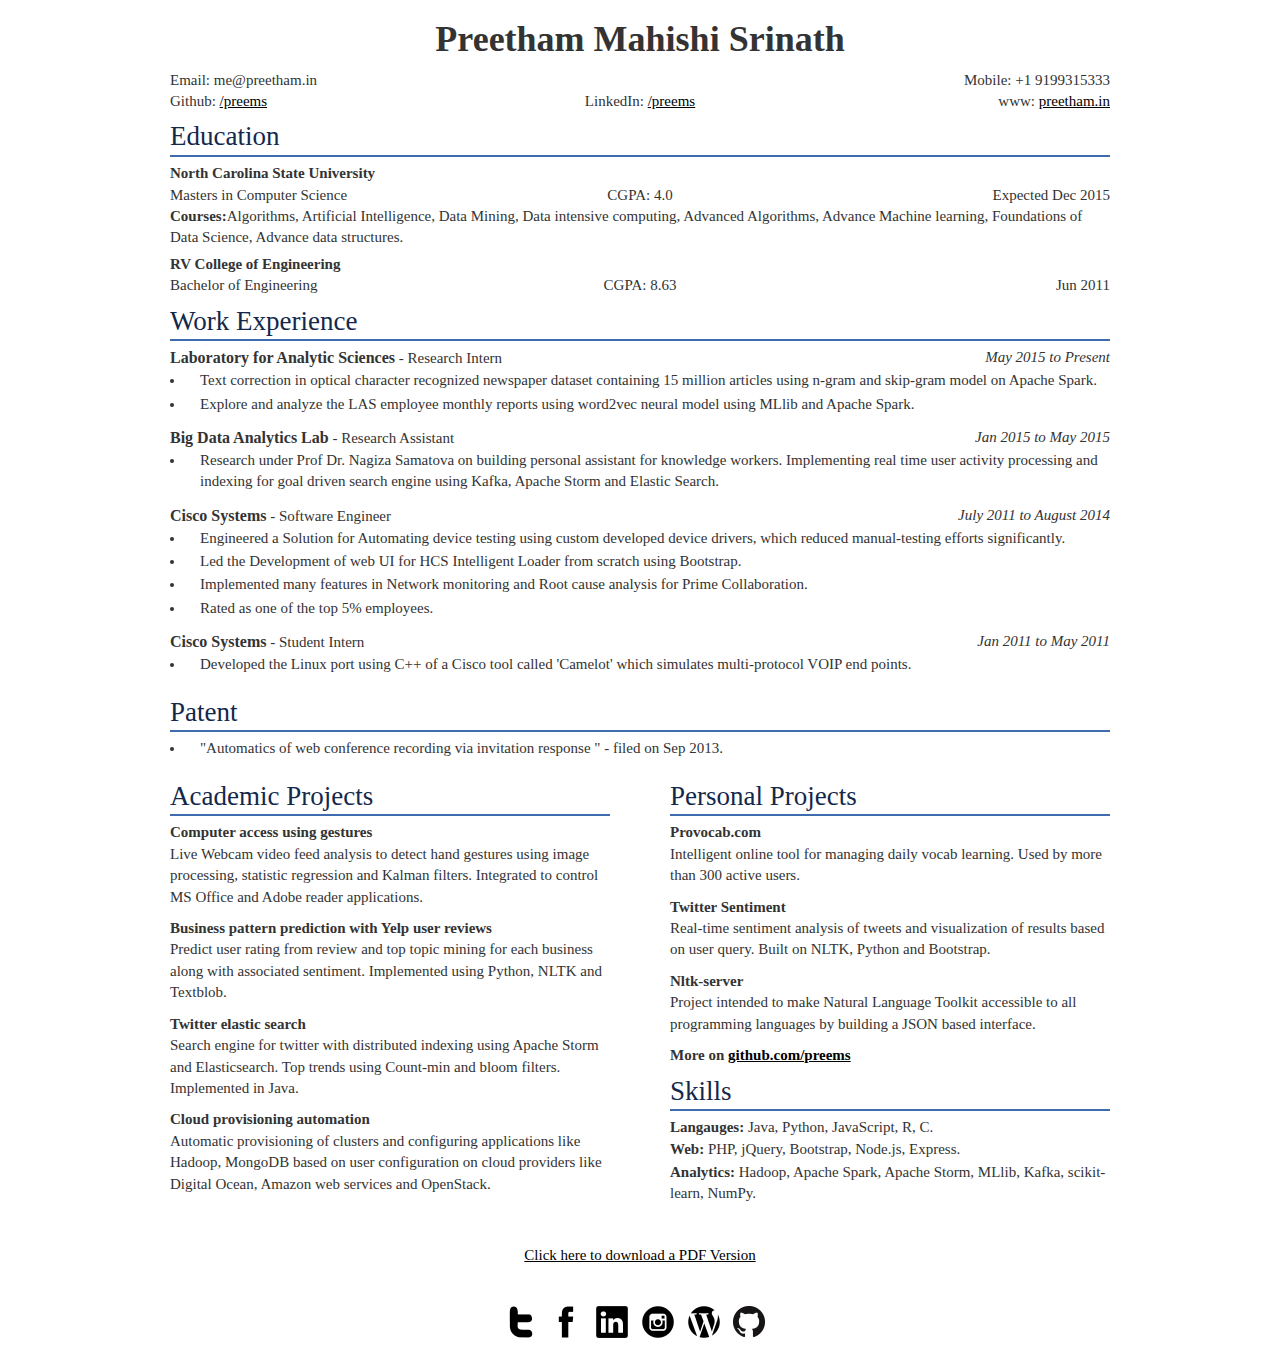
==== resume/index.html @ 3c970072 "adding resume" ====
<!DOCTYPE html>
<!--

I am glad that you like this and Interested to know how this was made. 
Feel free. You are allowed to do what your doing. Its completely free and Open source. 


Great thanks to the folks at Bootstrap. They have made life of thousands of developers easy. 
http://getbootstrap.com

Author: Preetham MS

-->

<html lang="en">
<head>
    <meta charset="utf-8">
    <meta content="IE=edge" http-equiv="X-UA-Compatible">
    <meta content="width=device-width, initial-scale=1" name="viewport">
    <meta name='keywords' content='preetham,resume,cv,preems,mahishi srinath'>
    <meta name="author" content="Preetham MS">
    <title>Preetham MS | Resume</title><!-- Bootstrap -->
    <link href="bootstrap/css/bootstrap.min.css" rel="stylesheet">
    <link href="css/MyResumeStyle.css" rel="stylesheet">

    <!-- HTML5 Shim and Respond.js IE8 support of HTML5 elements and media queries -->
    <!-- WARNING: Respond.js doesn't work if you view the page via file:// -->
    <!--[if lt IE 9]>
  <script src="https://oss.maxcdn.com/html5shiv/3.7.2/html5shiv.min.js"></script>
  <script src="https://oss.maxcdn.com/respond/1.4.2/respond.min.js"></script>
  <![endif]-->
</head>

<body>
    <div class="container-fluid" style="max-width:940px">
        <div class="row">
            <div class="col-md-12">
                <h1>Preetham Mahishi Srinath</h1>
            </div>
        </div>


        <div class="row">
            <div class="col-md-3">
                Email: me@preetham.in
            </div>


            <div class="col-md-3">
            </div>


            <div class="col-md-3">
            </div>


            <div class="col-md-3 textright">
                Mobile: +1 9199315333<br>
                
            </div>
        </div>

        <div class="row">
            <div class="col-md-4">
                Github: <a href='https://github.com/preems'>/preems</a>
            </div>

            <div class="col-md-4 textcenter">
                LinkedIn: <a href='https://linkedin.con/in/preems'>/preems</a>
            </div>


            <div class="col-md-4 textright">
                www: <a href='http://preetham.in'>preetham.in</a>
            </div>
        </div>


        <div class="row header2">
            <div class="col-md-12">
                <h2>Education</h2>
            </div>
        </div>


        <div class="row">
            <div class="col-md-4"><b>North Carolina State University</b></div>
            <div class="col-md-4"></div>
            <div class="col-md-4"></div>
        </div>

        <div class="row">
            <div class="col-md-4">Masters in Computer Science</div>
            <div class="col-md-4 textcenter">CGPA: 4.0</div>
            <div class="col-md-4 textright">Expected Dec 2015</div>
        </div>

        <div class="row">
            <div class="col-md-12" style="margin-bottom:5px;">
                <b>Courses:</b>Algorithms, Artificial Intelligence, Data Mining, Data intensive computing, Advanced Algorithms, Advance Machine learning, Foundations of Data Science, Advance data structures.
            </div>
        </div>

        <div class="row">
            <div class="col-md-4"><b>RV College of Engineering</b></div>
            <div class="col-md-4"></div>
            <div class="col-md-4"></div>
        </div>

        <div class="row">
            <div class="col-md-4">Bachelor of Engineering</div>
            <div class="col-md-4 textcenter">CGPA: 8.63</div>
            <div class="col-md-4 textright">Jun 2011</div>
        </div>

        <!--
        <div class="row header2">
            <div class="col-md-12">
                <h2>Skill Set</h2>
            </div>
        </div>

        
        <div class="row">
            <div class="col-md-12">
                <div class="row skilllist">
                    <div class="col-md-4" style="font-weight: bold">
                        Programming Languages:
                    </div>


                    <div class="col-md-4">
                        C,C++,C#,Java,Python,R
                    </div>


                    <div class="col-md-4">
                    </div>
                </div>
            </div>
        </div>


        <div class="row">
            <div class="col-md-12">
                <div class="row skilllist">
                    <div class="col-md-4" style="font-weight: bold">
                        Web Development Technologies:
                    </div>


                    <div class="col-md-4">
                        HTML,CSS,Javascript,jQuery,Dojo,Bootstrap,PHP
                    </div>


                    <div class="col-md-4">
                    </div>
                </div>
            </div>
        </div>
        -->

        <div class="row header2">
            <div class="col-md-12">
                <h2>Work Experience</h2>
            </div>
        </div>


        <div class="row">
            <div class="col-md-7">
                <b class="subtitle">Laboratory for Analytic Sciences</b> - Research Intern
            </div>
            <div class="col-md-5 textright">
                <span style="font-style: italic">May 2015 to Present</span>
            </div>
        </div>
        <div class="row">
            <div class="col-md-12">
                <ul>
                    <li>Text correction in optical character recognized newspaper dataset containing 15 million articles using n-gram and
                    skip-gram model on Apache Spark.</li>
                    <li>Explore and analyze the LAS employee monthly reports using word2vec neural model using MLlib and Apache Spark.</li>
                </ul>
            </div>
        </div>


        <div class="row">
            <div class="col-md-6">
                <b class="subtitle">Big Data Analytics Lab</b> - Research Assistant
            </div>
            <div class="col-md-6 textright">
                <span style="font-style: italic">Jan 2015 to May 2015</span>
            </div>
        </div>
        <div class="row">
            <div class="col-md-12">
                <ul>
                    <li>Research under Prof Dr. Nagiza Samatova on building personal assistant for knowledge workers. Implementing real time user activity processing and indexing for goal driven search engine using Kafka, Apache Storm and Elastic Search.</li>
                </ul>
            </div>
        </div>


        <div class="row">
            <div class="col-md-6">
                <b class="subtitle">Cisco Systems</b> - Software
                Engineer
            </div>
            <div class="col-md-6 textright">
                <span style="font-style: italic">July 2011 to August 2014</span>
            </div>
        </div>
        <div class="row">
            <div class="col-md-12">

                <ul>
                    <li>Engineered a Solution for Automating device testing using custom developed device drivers, which reduced manual-testing efforts significantly.</li>
                    <li>Led the Development of web UI for HCS Intelligent Loader from scratch using Bootstrap.</li>
                    <li>Implemented many features in Network monitoring and Root cause analysis for Prime Collaboration.</li>
                    <li>Rated as one of the top 5% employees.</li>
                </ul>
            </div>
        </div>

        <div class="row">
            <div class="col-md-6">
                <b class="subtitle">Cisco Systems</b> - Student Intern
            </div>
            <div class="col-md-6 textright">
                <span style="font-style: italic">Jan 2011 to May 2011</span>
            </div>
        </div>
        <div class="row">
            <div class="col-md-12">
                <ul>
                    <li>Developed the Linux port using C++ of a Cisco tool called 'Camelot' which simulates multi-protocol VOIP end points.</li>
                </ul>
            </div>
        </div>


        <div class="row header2">
            <div class="col-md-12">
                <h2>Patent</h2>
            </div>
        </div>

        <div class="row">
            <div class="col-md-12">
            <ul>
                <li>&quot;Automatics of web conference recording via invitation response &quot; - filed on Sep 2013.</li>
            </ul>
            </div>
        </div>

        <div class="row">
            <div class="col-md-6 projectlist" style="padding-right:30px">
                <div class="header2">
                    <h2>Academic Projects</h2>
                </div>            
                <p><b>Computer access using gestures</b></p>
                <p>Live Webcam video feed analysis to detect hand gestures using image processing, statistic regression and Kalman filters. Integrated to control MS Office and Adobe reader applications.</p>                

                <p><b>Business pattern prediction with Yelp user reviews</b></p>
                <p>Predict user rating from review and top topic mining for each business along with associated sentiment. Implemented using Python, NLTK and Textblob.</p>

                <p><b>Twitter elastic search</b></p>
                <p>Search engine for twitter with distributed indexing using Apache Storm and Elasticsearch. Top trends using Count-min and bloom filters. Implemented in Java.</p>

                <p><b>Cloud provisioning automation</b></p>
                <p>Automatic provisioning of clusters and configuring applications like Hadoop, MongoDB based on user configuration on cloud providers like Digital Ocean, Amazon web services and OpenStack.</p>
                
            </div>

            <div class="col-md-6 projectlist" style="padding-left:30px;">
                <div class="header2">
                    <h2>Personal Projects</h2>
                </div> 

                <p><b>Provocab.com</b></p>
                <p>Intelligent online tool for managing daily vocab learning. Used by more than 300 active users.</p>

                <p><b>Twitter Sentiment</b></p>
                <p>Real-time sentiment analysis of tweets and visualization of results based on user query. Built on NLTK, Python and Bootstrap.</p>

                <p><b>Nltk-server</b></p>
                <p>Project intended to make Natural Language Toolkit accessible to all programming languages by building a JSON based interface.</p>

                <p><b>More on <a style="color:black" href="https://github.com/preems">github.com/preems</a></b></p>

                <div class="header2">
                    <h2>Skills</h2>
                </div> 
                <p class="skills"><b>Langauges: </b> Java, Python, JavaScript, R, C.</p>
                <p class="skills"><b>Web: </b> PHP, jQuery, Bootstrap, Node.js, Express.</p>
                <p class="skills"><b>Analytics: </b> Hadoop, Apache Spark, Apache Storm, MLlib, Kafka, scikit-learn, NumPy.</p>
            </div>

        </div>

        <div class="row downloadlink">
            <div class="col-md-12" style="text-align:center">
                <p><a target="_blank" href="PreethamMS_Resume.pdf">Click here to download a PDF Version</a></p>
            </div>
        </div>

        <div class="row socialicons">
            <div class="col-md-12" style="text-align:center">
            <p>
                <a target="_blank" href="http://twitter.com/mspreetham"><img src="icons/twitter.png"/></a>
                <a target="_blank" href="http://facebook.com/preetham"><img src="icons/facebook.png"/></a>
                <a target="_blank" href="https://www.linkedin.com/in/preems"><img src="icons/linkedin.png"/></a>
                <a  target="_blank" href="https://instagram.com/mspreetham"><img src="icons/instagram.png"/></a>
                <a  target="_blank" href="http://blog.preetham.in"><img src="icons/wordpress.png"/></a>
                <a  target="_blank" href="http://github.com/preems"><img src="icons/github.png"/></a>
            </p>
            </div>
        </div>
    </div>
   
    <script src=
    "https://ajax.googleapis.com/ajax/libs/jquery/1.11.1/jquery.min.js"></script> 
    <script src="js/bootstrap.min.js"></script>

    <!-- Start of Tracking -->
    <script type="text/javascript">
    var sc_project=10031315; 
    var sc_invisible=1; 
    var sc_security="676d9c2d"; 
    var scJsHost = (("https:" == document.location.protocol) ?
    "https://secure." : "http://www.");
    document.write("<sc"+"ript type='text/javascript' src='" +
    scJsHost+
    "statcounter.com/counter/counter.js'></"+"script>");
    </script>
    <noscript><div class="statcounter"><a title="click tracking"
    href="http://statcounter.com/" target="_blank"><img
    class="statcounter"
    src="http://c.statcounter.com/10031315/0/676d9c2d/1/"
    alt="click tracking"></a></div></noscript>
    <!-- End of Tracking -->
</body>
</html>
---- resume/css/MyResumeStyle.css ----
div[class^=col]
{
	padding: 0;
}

body
{
	font-family: Verdana;
	font-size: 15px;
}

h1{
	text-align: center;
	font-family: Cambria, Georgia, serif;
	font-weight: bold;
}
h2
{
	margin-top: 10px;
	margin-bottom: 3px;
	/*text-decoration: underline; */
}
a{
	color: black;
	text-decoration: underline;
}
.header2
{
	border-bottom: 2px solid;
	border-color: rgb(63,108,175);
	margin-bottom: 6px;
}

.header2 .col-md-12
{
	padding-left: 0;
}

ul
{
	padding-left: 15px;
}

ul li
{
	padding-left: 15px;
	padding-bottom: 2px;
}

.skills
{
	margin-bottom: 2px;
}

.skilllist
{
	margin-bottom: 5px;
}

.skilllist:last
{
	margin-bottom: 25px;
}

.subtitle
{
	font-size: 16px
}

h2
{
	color:rgb(19,40,75);
	font-family: Cambria, Georgia, serif;
	font-size: 27px;

}

.downloadlink
{
	margin-top: 40px;
	margin-bottom: 30px;
}

.socialicons
{
	margin-bottom: 20px;
}

.socialicons img
{
	margin-right: 10px;
}

.textcenter
{
	text-align: center;
}

.textright
{
	text-align: right;
}

.textcenter
{
	text-align: center;
}

.projectlist p:nth-child(even)
{
	margin-bottom: 0;
}
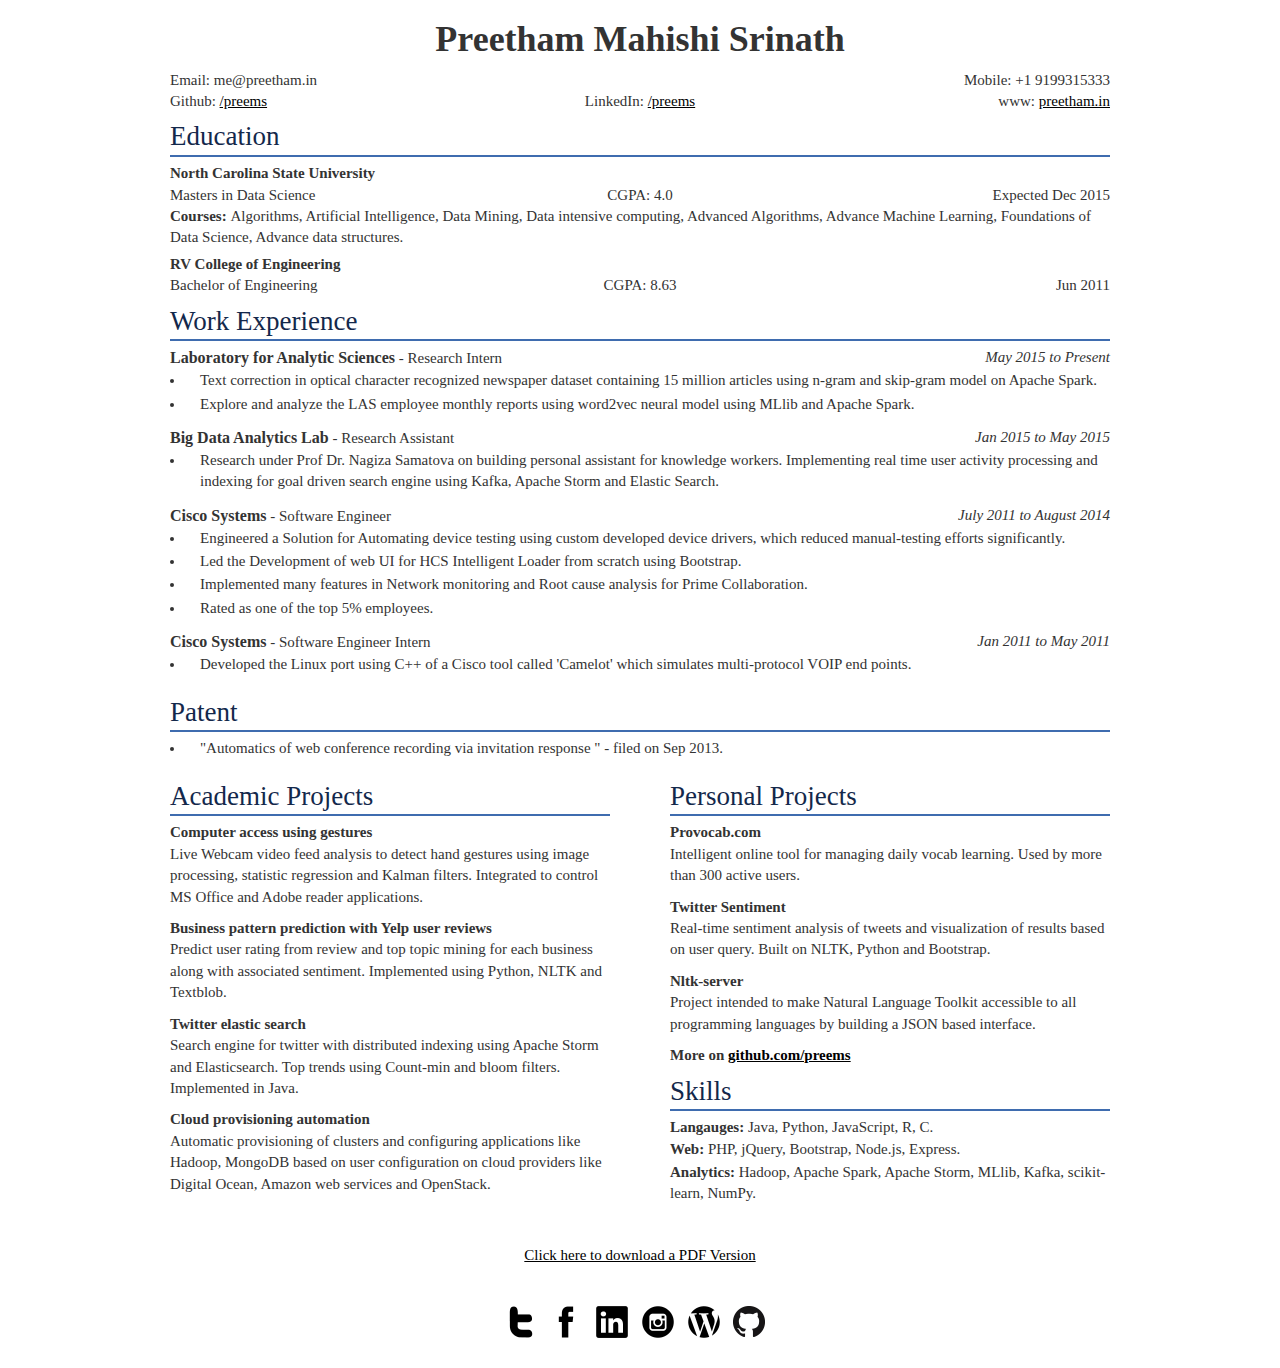
==== commit 4ba55f78: "minor changes in content" ====
--- a/resume/index.html
+++ b/resume/index.html
@@ -66,7 +66,7 @@
             </div>
 
             <div class="col-md-4 textcenter">
-                LinkedIn: <a href='https://linkedin.con/in/preems'>/preems</a>
+                LinkedIn: <a href='https://linkedin.com/in/preems'>/preems</a>
             </div>
 
 
@@ -90,14 +90,14 @@
         </div>
 
         <div class="row">
-            <div class="col-md-4">Masters in Computer Science</div>
+            <div class="col-md-4">Masters in Data Science</div>
             <div class="col-md-4 textcenter">CGPA: 4.0</div>
             <div class="col-md-4 textright">Expected Dec 2015</div>
         </div>
 
         <div class="row">
             <div class="col-md-12" style="margin-bottom:5px;">
-                <b>Courses:</b>Algorithms, Artificial Intelligence, Data Mining, Data intensive computing, Advanced Algorithms, Advance Machine learning, Foundations of Data Science, Advance data structures.
+                <b>Courses: </b>Algorithms, Artificial Intelligence, Data Mining, Data intensive computing, Advanced Algorithms, Advance Machine Learning, Foundations of Data Science, Advance data structures.
             </div>
         </div>
 
@@ -227,7 +227,7 @@
 
         <div class="row">
             <div class="col-md-6">
-                <b class="subtitle">Cisco Systems</b> - Student Intern
+                <b class="subtitle">Cisco Systems</b> - Software Engineer Intern
             </div>
             <div class="col-md-6 textright">
                 <span style="font-style: italic">Jan 2011 to May 2011</span>
